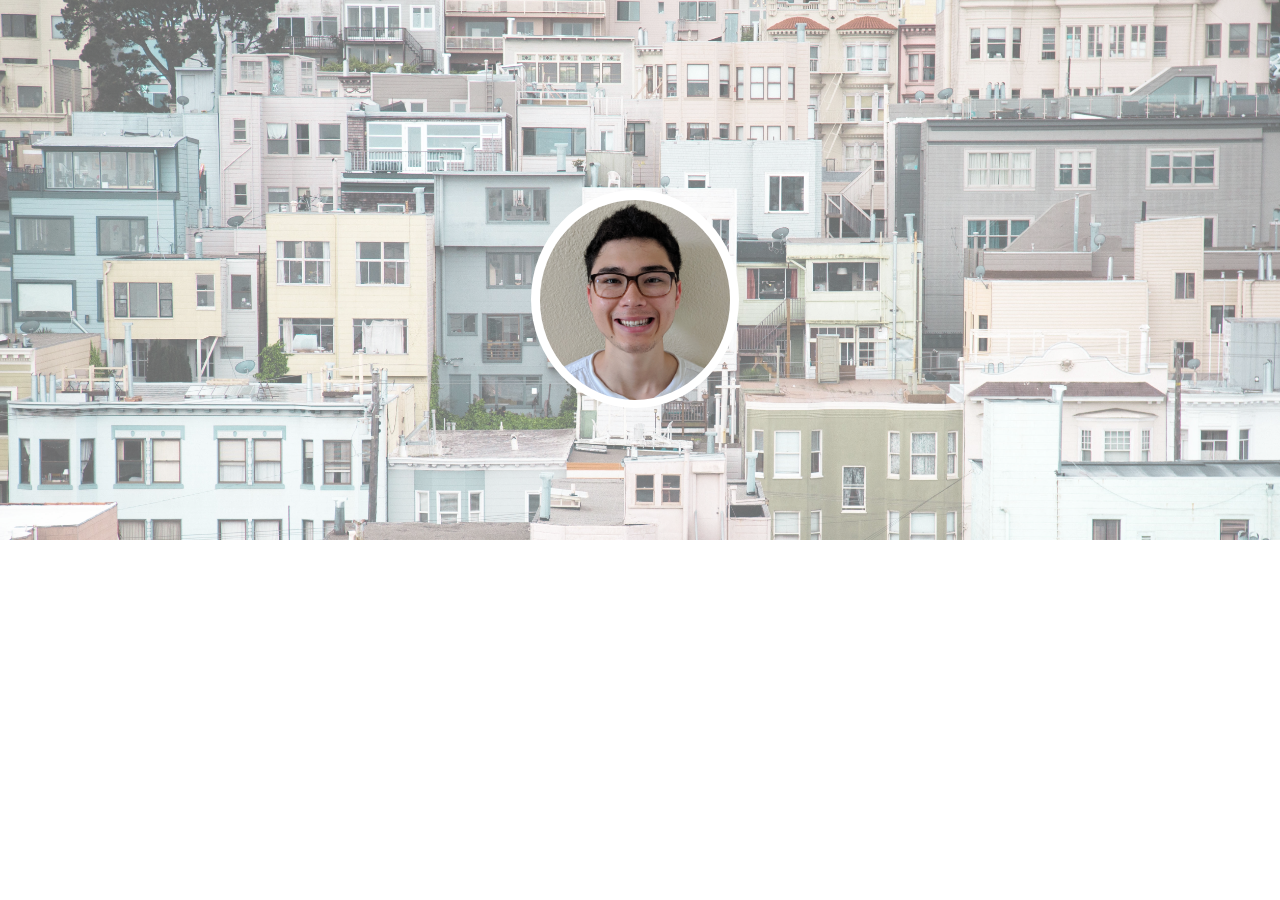
==== Codeivore/index.html @ 26da8a38 "New Website Look" ====
<!DOCTYPE html>
<html>
	<head>
		<title>Codeivore</title>
		<meta charset="utf-8"/>
		<link rel="stylesheet" type="text/css" href="./assets/css/frontPage.css">
		<link rel="stylesheet" href="https://use.fontawesome.com/releases/v5.6.1/css/all.css" integrity="sha384-gfdkjb5BdAXd+lj+gudLWI+BXq4IuLW5IT+brZEZsLFm++aCMlF1V92rMkPaX4PP" crossorigin="anonymous">
		<link rel="stylesheet" href="style.css">
	</head>
	<body>
		<div id="topPart">
			<img src="./assets/img/background.jpg" id="background">
			<img src="./assets/img/face.jpg" id="face">
			<div id="circle"></div>
		</div>
		<div id="bottomPart">
			
		</div>
	</body>
</html>
---- Codeivore/assets/css/frontPage.css ----
#topPart{
	height:60vh;
	background-color: white;
}

#background{
	width: 100vw;
	height: 60vh;
	object-position: left top;
	object-fit: cover;
	z-index: -1;
	opacity: 0.6;
}

#face{
	max-height: 200px;
	position: absolute;
	left: 50%;
	bottom: 50%;
	transform: translate(-100px, -50px);
	border-radius: 50%;
	z-index: 1;
}

#circle{
	height: 218px;
	width: 208px;
	border-radius: 50%;
	position: absolute;
	left: 50%;
	bottom: 50%;
	transform: translate(-109px, -42px);
	background-color: white;
	z-index: 0;
}

body {
	margin: 0;
}
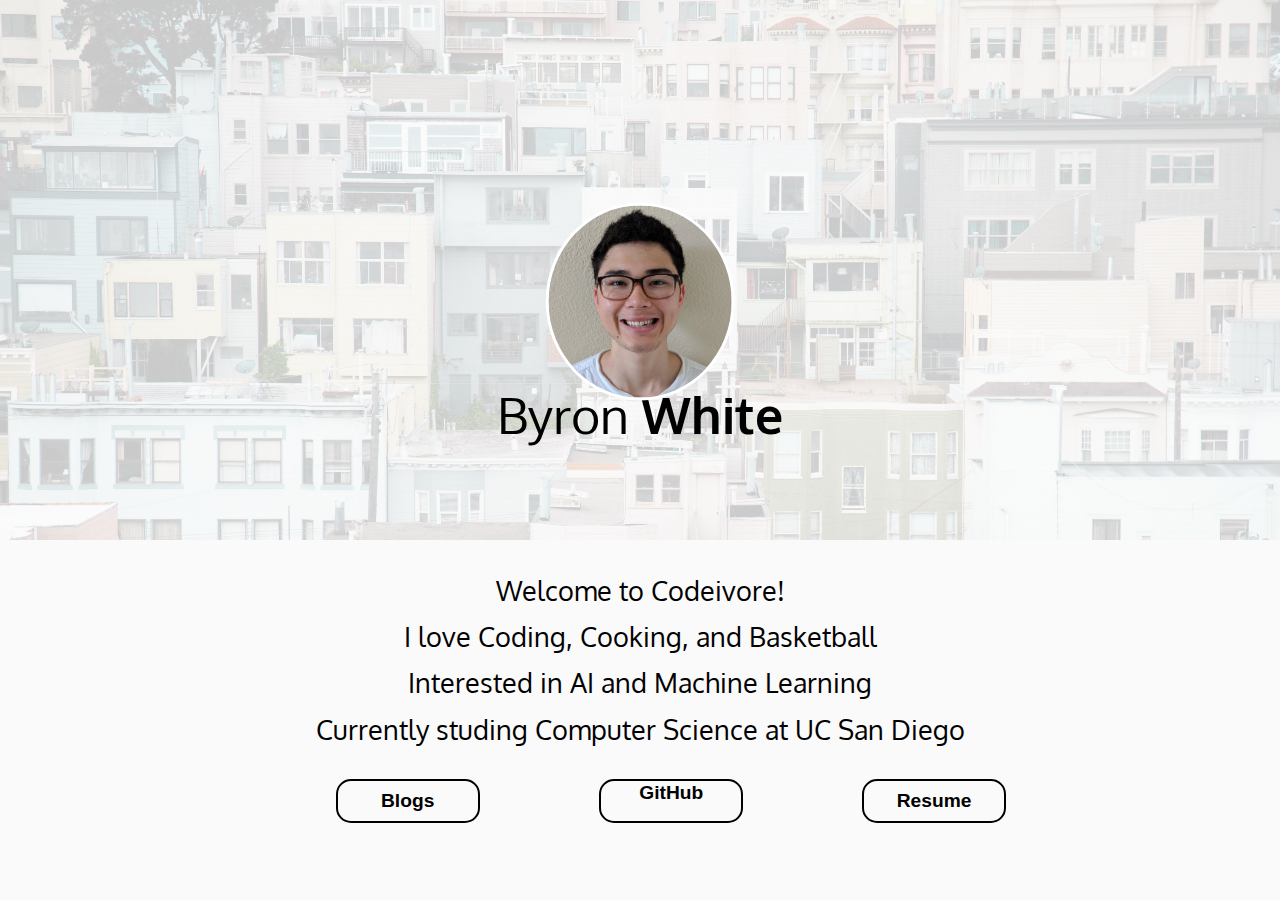
==== commit 38173e0f: "New Layout" ====
--- a/Codeivore/index.html
+++ b/Codeivore/index.html
@@ -6,15 +6,26 @@
 		<link rel="stylesheet" type="text/css" href="./assets/css/frontPage.css">
 		<link rel="stylesheet" href="https://use.fontawesome.com/releases/v5.6.1/css/all.css" integrity="sha384-gfdkjb5BdAXd+lj+gudLWI+BXq4IuLW5IT+brZEZsLFm++aCMlF1V92rMkPaX4PP" crossorigin="anonymous">
 		<link rel="stylesheet" href="style.css">
+		<link href="https://fonts.googleapis.com/css?family=Oxygen:300,400,700" rel="stylesheet"> 
 	</head>
 	<body>
 		<div id="topPart">
 			<img src="./assets/img/background.jpg" id="background">
 			<img src="./assets/img/face.jpg" id="face">
-			<div id="circle"></div>
+			<h1 id="name"> Byron <strong>White</strong> </h1>
 		</div>
-		<div id="bottomPart">
-			
+		<div>
+			<p>
+				Welcome to Codeivore! <br> 
+				I love Coding, Cooking, and Basketball <br>
+				Interested in AI and Machine Learning<br>
+				Currently studing Computer Science at UC San Diego <br>
+			</p>
+			<div>
+				<button class="button">Blogs</button>
+				<button class="button"><i class="fab fa-github fa-2x"></i> <span id="github">   GitHub </span> </button>
+				<button class="button">Resume</button>
+			</div>
 		</div>
 	</body>
 </html>
--- a/Codeivore/assets/css/frontPage.css
+++ b/Codeivore/assets/css/frontPage.css
@@ -1,39 +1,103 @@
-#topPart{
+#topPart {
 	height:60vh;
-	background-color: white;
 }
 
-#background{
+html{
+	background-color: rgb(250, 250, 250);
+	font-family: 'Oxygen', sans-serif;
+}
+
+#background {
 	width: 100vw;
 	height: 60vh;
 	object-position: left top;
 	object-fit: cover;
 	z-index: -1;
-	opacity: 0.6;
+	opacity: 0.2;
 }
 
-#face{
-	max-height: 200px;
+#face {
+	max-height: 12em;
 	position: absolute;
 	left: 50%;
 	bottom: 50%;
-	transform: translate(-100px, -50px);
+	transform: translate(-50%, -25%);
 	border-radius: 50%;
+	border: 3.5px solid;
+	border-color: rgb(255,255,255);
 	z-index: 1;
 }
 
-#circle{
-	height: 218px;
-	width: 208px;
-	border-radius: 50%;
-	position: absolute;
-	left: 50%;
-	bottom: 50%;
-	transform: translate(-109px, -42px);
-	background-color: white;
-	z-index: 0;
+#name {
+	position: relative;
+	top: -36%;
+	text-align: center;
+	font-size: 3.1em;
+	color: black;
+	font-weight: 400;
+}
+
+#name strong{
+	font-weight: 700;
+}
+
+.button {
+	background-color: rgba(0,0,0,0);
+	color: black;
+	height: 2.3em;
+	width: 7.5em;
+	border: 2px solid;
+  	cursor: pointer;
+  	border-radius: 15px;
+  	text-align: center;
+  	vertical-align: middle;
+  	display: inline-block;
+  	margin-left: 3em;
+  	margin-right: 3em;
+  	font-family: 'Rosario', sans-serif;
+  	font-size: 1.2em;
+  	font-weight: 700;
+}
+
+.button:first-of-type {
+	margin-left: calc(50vw - (3*7.5em + 2*4.6em)/2);
+}
+
+.button i {
+	margin-top: 0.03em;
+	margin-right: 0.05em;
+}
+
+#github {
+	position: relative;
+	line-height: 2em;	
+	top: -0.4em;
 }
 
 body {
 	margin: 0;
+}
+
+body p {
+	margin-top: 3vh;
+	margin-bottom: 3vh;
+	text-align: center;
+	line-height: 1.7em;
+	font-size: 1.7em;
+}
+
+@media only screen and (max-width: 900px) {
+	.button{
+		margin-left: 50vw;
+		transform: translate(-50%, 0%);
+		display: block;
+	}	
+	.button:first-of-type {
+	margin-left: 50vw;
+	transform: translate(-50%, 0%);
+	}
+
+	body p{
+		font-size: 1.2em;
+	}
 }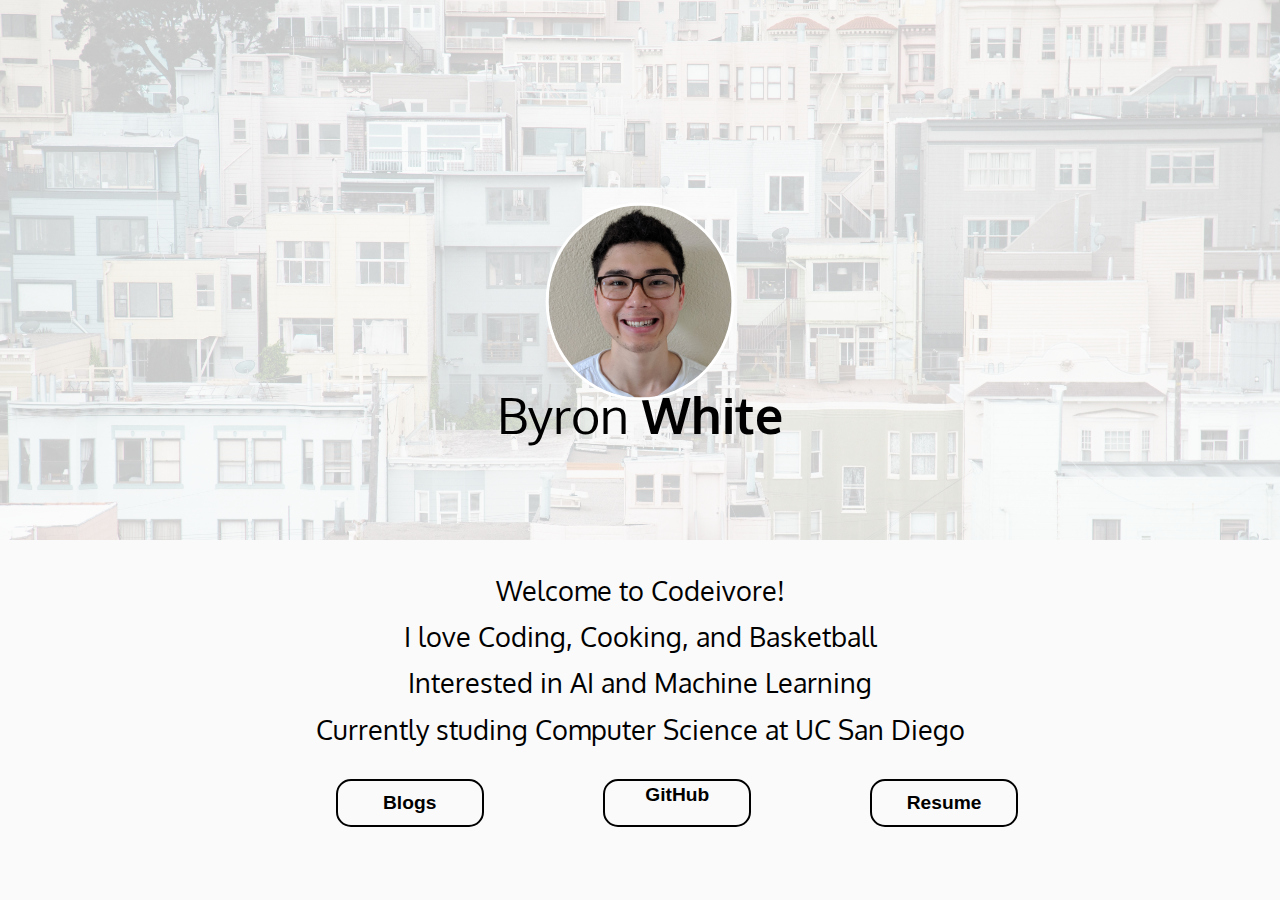
==== commit 07a2e222: "resume added" ====
--- a/Codeivore/index.html
+++ b/Codeivore/index.html
@@ -22,9 +22,15 @@
 				Currently studing Computer Science at UC San Diego <br>
 			</p>
 			<div>
-				<button class="button">Blogs</button>
-				<button class="button"><i class="fab fa-github fa-2x"></i> <span id="github">   GitHub </span> </button>
-				<button class="button">Resume</button>
+				<a href="./blogs" class="button">
+					Blogs
+				</a>
+				<a href="https://github.com/BoomSyrup" class="button">
+							<i class="fab fa-github fa-2x"></i> <span id="github">   GitHub </span>
+				</a>
+				<a href="./resume" class="button">
+					Resume 
+				</a>
 			</div>
 		</div>
 	</body>
--- a/Codeivore/assets/css/frontPage.css
+++ b/Codeivore/assets/css/frontPage.css
@@ -50,6 +50,7 @@
   	cursor: pointer;
   	border-radius: 15px;
   	text-align: center;
+  	line-height: 2.3em;
   	vertical-align: middle;
   	display: inline-block;
   	margin-left: 3em;
@@ -59,12 +60,17 @@
   	font-weight: 700;
 }
 
+a {
+	text-decoration: none;
+	color: black;
+}
+
 .button:first-of-type {
 	margin-left: calc(50vw - (3*7.5em + 2*4.6em)/2);
 }
 
 .button i {
-	margin-top: 0.03em;
+	margin-top: 0.05em;
 	margin-right: 0.05em;
 }
 
